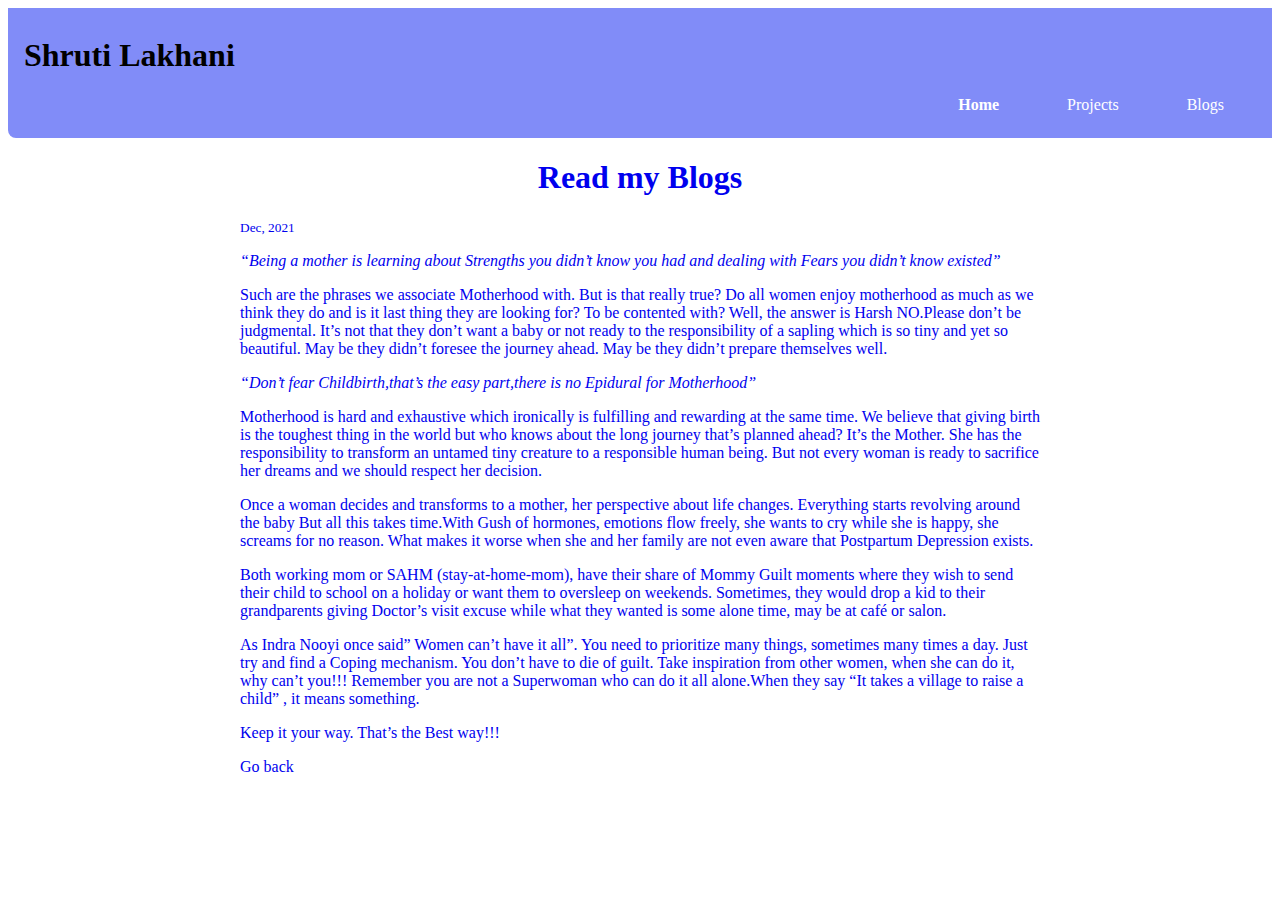
==== Lib/Blog1.html @ 2a4e99be "Blog1 done" ====
<!DOCTYPE html>
<html lang="en">
    <head>
        <meta charset="UTF-8">
        <meta http-equiv="X-UA-Compatible" content="IE=edge">
        <meta name="viewport" content="width=device-width, initial-scale=1.0">
        <link href="stylenew.css" rel="stylesheet" />
        <title>Home ! Projects ! Blogs </title>
        
    </head>


<body>
    <nav class= "navigation container">
      <h1>Shruti Lakhani</h1>
       <ul class="list-inline-bullet nav-pills">
         <li class="link"> 
            <a class="link link-active" href="/index.html">Home</li>
         <li class="link" > 
            <a class="link" href="/">Projects</li>
         <li class="link" > 
            <a class="link" href="Blogs.html">Blogs</li>
       </ul>
   </nav>
   <header class="hero hero-heading">
    <h1>Read my Blogs</h1>
  </header>
    <section class="section center">
        <div class="container center space">
            
            <small>Dec, 2021</small>
            <p style="font-size: 100%;">
            <em>“Being a mother is learning about Strengths you didn’t know you had and dealing with Fears you didn’t know existed”</em>
 
            </p>
            <p style="font-size: 100%;">
               Such are the phrases we associate Motherhood with. But is that really true? Do all women enjoy motherhood as much as we think they do and is it last thing they are looking for? To be contented with? Well, the answer is Harsh NO.Please don’t be judgmental.  It’s not that they don’t want a baby or not ready to the responsibility of a sapling which is so tiny and yet so beautiful.  May be they didn’t foresee the journey ahead. May be they didn’t prepare themselves well.
 
            </p> 
            <p style="font-size: 100%;"><em>“Don’t fear Childbirth,that’s the easy part,there is no Epidural for Motherhood”</em>

            </p>

            <p style="font-size: 100%;">Motherhood is hard and exhaustive which ironically is fulfilling and rewarding at the same time. We believe that giving birth is the toughest thing in the world but who knows about the long journey that’s planned ahead? It’s the Mother. She has the responsibility to transform an untamed tiny creature to a responsible human being. But not every woman is ready to sacrifice her dreams and we should respect her decision.

            </p>
  
   <p style="font-size: 100%;">Once a woman decides and transforms to a mother, her perspective about life changes. Everything starts revolving around the baby  But all this takes time.With Gush of hormones, emotions flow freely, she wants to cry while she is happy, she screams for no reason. What makes it worse when she and her family are not even aware that Postpartum Depression exists.

            </p>
  <p style="font-size: 100%;">Both working mom or SAHM (stay-at-home-mom), have their share of Mommy Guilt moments where they wish to send their child to school on a holiday or want them to oversleep on weekends. Sometimes, they would drop a kid to their grandparents giving Doctor’s visit excuse while what they wanted is some alone time, may be at café or salon.
    </p>
    <p style="font-size: 100%;">As Indra Nooyi once said” Women can’t have it all”. You need to prioritize many things, sometimes many times a day. Just try and find a Coping mechanism. You don’t have to die of guilt. Take inspiration from other women, when she can do it, why can’t you!!! Remember you are not a Superwoman who can do it all alone.When they say “It takes a village to raise a child” , it means something.


    </p>
   <p style="font-size: 100%;">Keep it your way. That’s the Best way!!!


    </p>
  
  
            <a class="primarylink link " href="Blogs.html">Go back</a>
            
            </div>
    </section>
    
    
</body>
</html>
---- Lib/stylenew.css ----
:root
{
    --primary-color:#818CF8;
    --dark-grey:#9CA3AF;
}

.navigation .container
{
    background-color: var(--primary-color);
    text-align: right;
}
.navigation
{
    background-color: var(--primary-color);
    padding: 0.5rem 1rem;
    border-bottom-left-radius: 0.5rem;
}

.list-inline-bullet .link
{
    display:inline;
    padding: 0.5rem 0.5rem;
    color: white;
}

.nav-pills
{
 text-align:right;
}

.navigation .link-active
{
    font-weight: bold;
}

.hero-img
{
    padding-top: 1rem;
    max-width: 350px;
    margin:auto;
    display: block;

}

.hero h1
{
    text-align:center;
    cursor:none;
}

.offwhite
{
background-color: #f5f5f5;
text-align: center;
cursor:none;
padding-bottom: 1rem;
}
.center
{
    max-width: 800px;
    margin: auto;
    color:black;
    
}
.white
{
background-color: white;
text-align: center;
cursor:none;
}

.white .Link-Projects
{
    border-radius: 1rem;
    background-color: var(--primary-color);
    display: block;
    max-width: 150px;
    padding: 1rem 1rem 1rem 1rem;
    margin-left: 400px;
}

.offwhite .Link-Projects
{
    border-radius: 1rem;
    background-color: white;
    display: block;
    max-width: 150px;
    padding: 1rem 1rem 1rem 1rem;
    margin-left: 400px;
    outline-color: var(--primary-color);
    border: solid;
}

.footer
{
    text-align: center;
    background-color: var(--primary-color);
    padding: 0.5rem 0.5rem;
    border-bottom-right-radius: 1rem;
    margin: 100px;
}
.footer-pills .list-inline-bullet
{
    display: inline;
}
.footer h3
{
 text-align: center;
 color: white;
}
a
{
    text-decoration: none;
}
.hero .hero-heading
{
    color:var(--dark-grey);
    text-align: center;
}

.white-center
{
    display:block;
    text-align: center;
    color: var(--dark-grey);
    max-width: 800px;
}
.Link-Projects
{
    border-radius: 1rem;
    background-color: var(--primary-color);
    display: block;
    max-width: 100px;
    padding: 1rem 1rem 1rem 3rem;
    margin-left: 10px;
    margin-bottom: 10px;
    color:black;
}

.Secondary .Link-Projects
{
    border-radius: 1rem;
    background-color: none;
    display: block;
    max-width: 100px;
    padding: 3rem 3rem 3rem 3rem;
    margin-left: 10px;
}
.format
{
    list-style-type:none;
}

.para
{
    color:black;
}
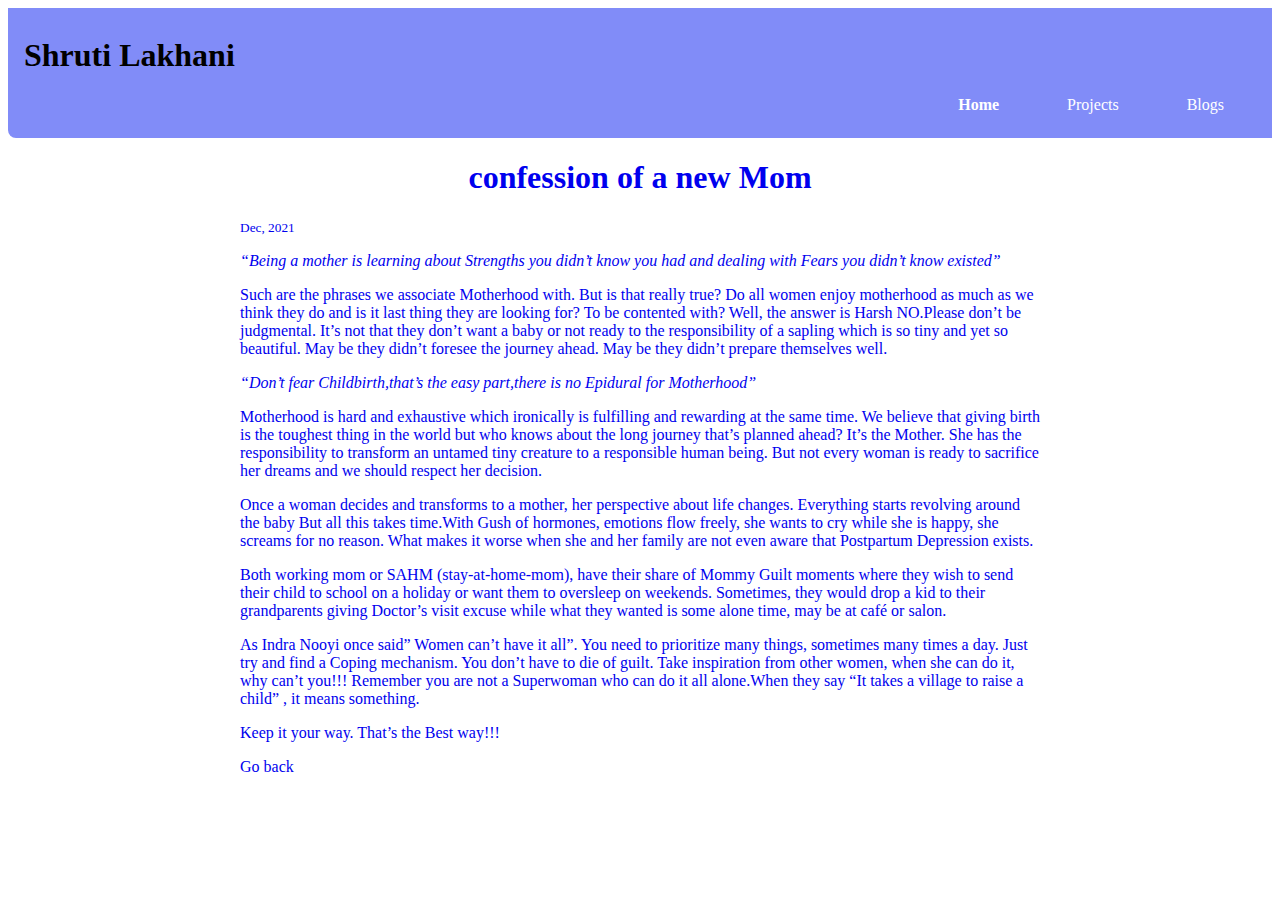
==== commit 6918d57f: "Title change" ====
--- a/Lib/Blog1.html
+++ b/Lib/Blog1.html
@@ -23,7 +23,7 @@
        </ul>
    </nav>
    <header class="hero hero-heading">
-    <h1>Read my Blogs</h1>
+    <h1>confession of a new Mom</h1>
   </header>
     <section class="section center">
         <div class="container center space">
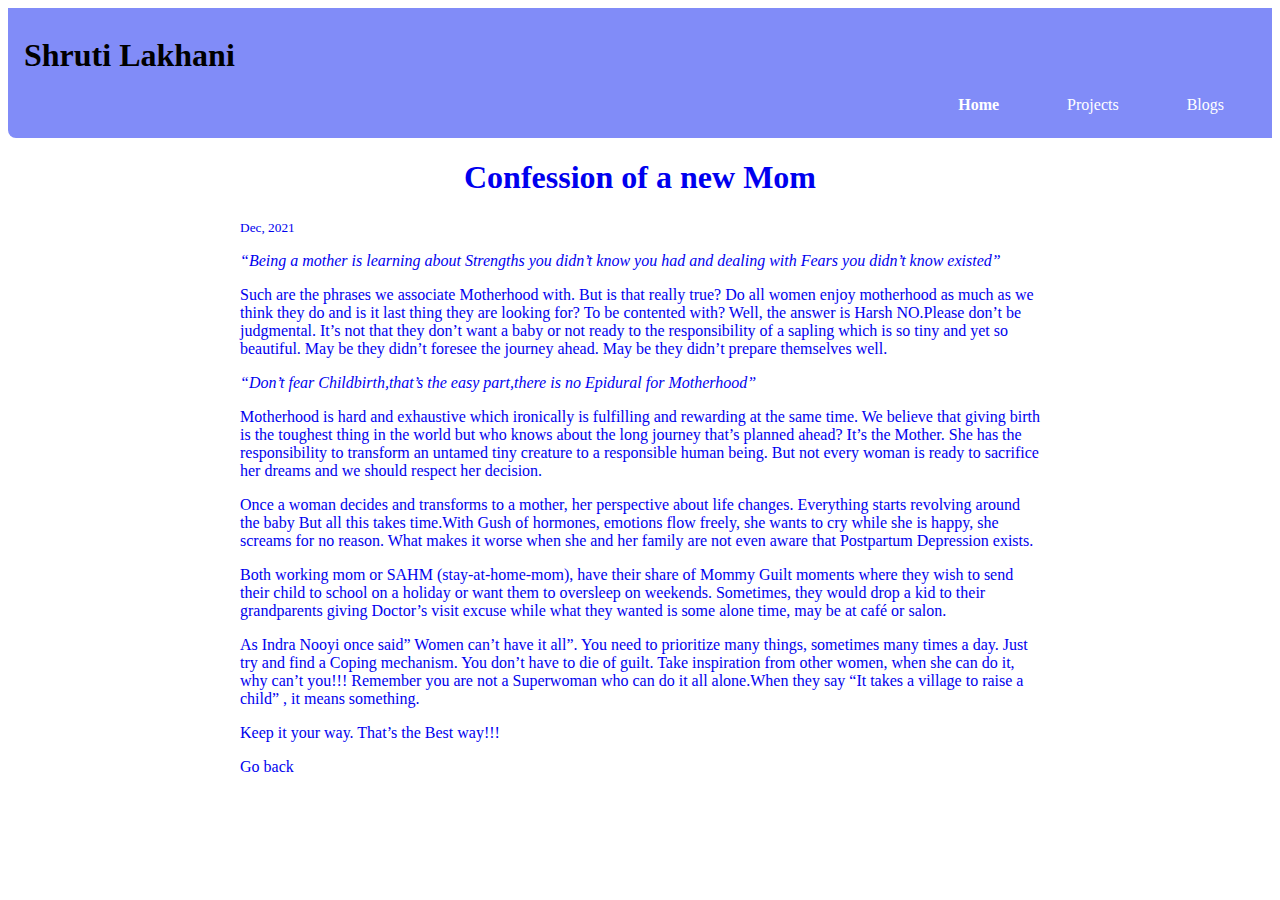
==== commit e9e7f8db: "Blog2 done" ====
--- a/Lib/Blog1.html
+++ b/Lib/Blog1.html
@@ -23,7 +23,7 @@
        </ul>
    </nav>
    <header class="hero hero-heading">
-    <h1>confession of a new Mom</h1>
+    <h1>Confession of a new Mom</h1>
   </header>
     <section class="section center">
         <div class="container center space">
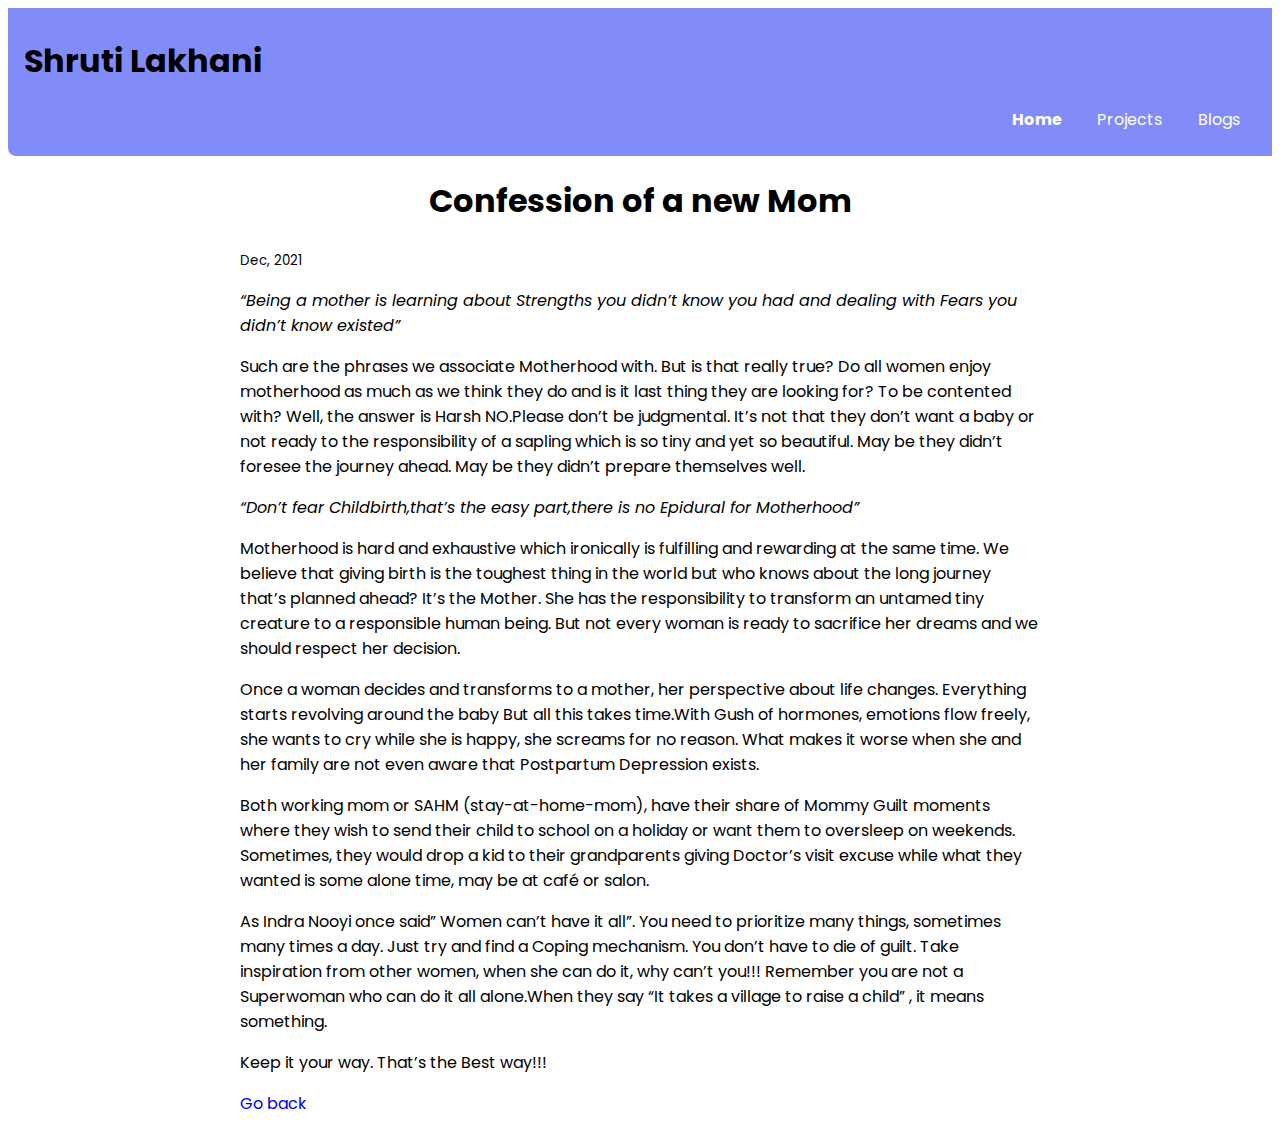
==== commit 08983900: "More changes" ====
--- a/Lib/Blog1.html
+++ b/Lib/Blog1.html
@@ -15,11 +15,11 @@
       <h1>Shruti Lakhani</h1>
        <ul class="list-inline-bullet nav-pills">
          <li class="link"> 
-            <a class="link link-active" href="/index.html">Home</li>
+            <a class="link link-active" href="/index.html">Home </a></li>
          <li class="link" > 
-            <a class="link" href="/">Projects</li>
+            <a class="link" href="/">Projects</a></li>
          <li class="link" > 
-            <a class="link" href="Blogs.html">Blogs</li>
+            <a class="link" href="Blogs.html">Blogs</a></li>
        </ul>
    </nav>
    <header class="hero hero-heading">
@@ -59,9 +59,8 @@
 
     </p>
   
-  
-            <a class="primarylink link " href="Blogs.html">Go back</a>
-            
+    <a class="primarylink link " href="Blogs.html">Go back</a>
+          
             </div>
     </section>
     
--- a/Lib/stylenew.css
+++ b/Lib/stylenew.css
@@ -1,3 +1,8 @@
+@import url('https://fonts.googleapis.com/css2?family=Poppins&display=swap');
+
+body{
+    font-family: 'Poppins', sans-serif;
+}
 :root
 {
     --primary-color:#818CF8;
@@ -129,21 +134,22 @@
 {
     border-radius: 1rem;
     background-color: var(--primary-color);
-    display: block;
+    display: inline;
+    text-align: center;
     max-width: 100px;
-    padding: 1rem 1rem 1rem 3rem;
+    padding: 1rem 1.2rem; 
     margin-left: 10px;
     margin-bottom: 10px;
     color:black;
 }
 
-.Secondary .Link-Projects
-{
+.Secondary {
+    text-align: center;
     border-radius: 1rem;
     background-color: none;
-    display: block;
+    display: inline;
     max-width: 100px;
-    padding: 3rem 3rem 3rem 3rem;
+    padding: 1rem;
     margin-left: 10px;
 }
 .format
@@ -151,7 +157,16 @@
     list-style-type:none;
 }
 
-.para
+.Para
 {
     color:black;
+    margin-bottom: 5rem;
+}
+.center
+{
+align-items: center;
+}
+.space
+{
+    margin-bottom: 2rem;
 }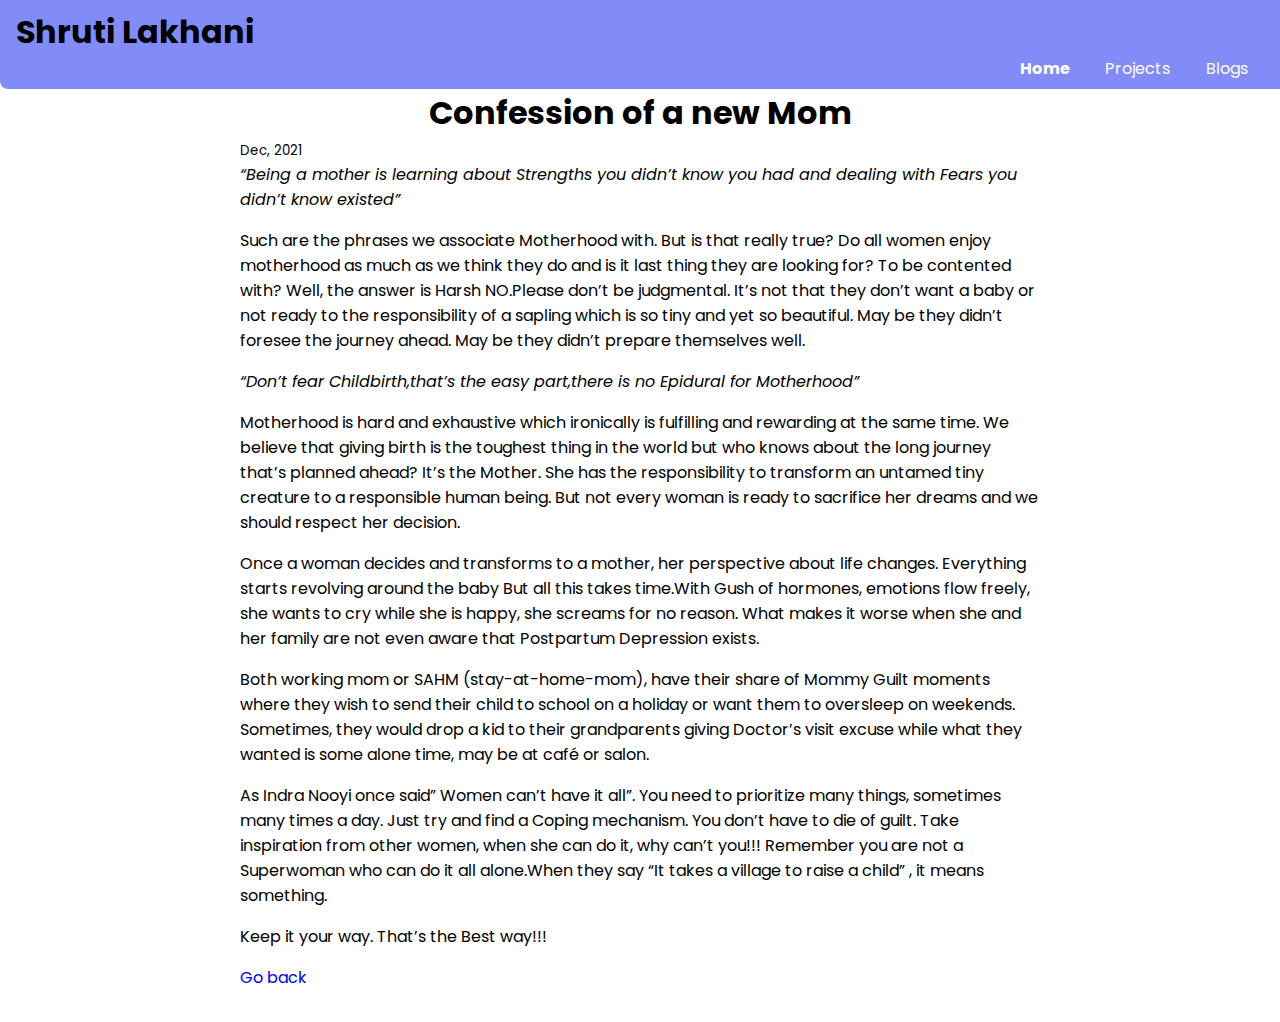
==== commit ca7a01b3: "Changes to Blog indentation" ====
--- a/Lib/Blog1.html
+++ b/Lib/Blog1.html
@@ -29,32 +29,32 @@
         <div class="container center space">
             
             <small>Dec, 2021</small>
-            <p style="font-size: 100%;">
+            <p style="font-size: 100%;" class="blog-style">
             <em>“Being a mother is learning about Strengths you didn’t know you had and dealing with Fears you didn’t know existed”</em>
  
             </p>
-            <p style="font-size: 100%;">
+            <p style="font-size: 100%;" class="blog-style">
                Such are the phrases we associate Motherhood with. But is that really true? Do all women enjoy motherhood as much as we think they do and is it last thing they are looking for? To be contented with? Well, the answer is Harsh NO.Please don’t be judgmental.  It’s not that they don’t want a baby or not ready to the responsibility of a sapling which is so tiny and yet so beautiful.  May be they didn’t foresee the journey ahead. May be they didn’t prepare themselves well.
  
             </p> 
-            <p style="font-size: 100%;"><em>“Don’t fear Childbirth,that’s the easy part,there is no Epidural for Motherhood”</em>
+            <p style="font-size: 100%;" class="blog-style"><em>“Don’t fear Childbirth,that’s the easy part,there is no Epidural for Motherhood”</em>
 
             </p>
 
-            <p style="font-size: 100%;">Motherhood is hard and exhaustive which ironically is fulfilling and rewarding at the same time. We believe that giving birth is the toughest thing in the world but who knows about the long journey that’s planned ahead? It’s the Mother. She has the responsibility to transform an untamed tiny creature to a responsible human being. But not every woman is ready to sacrifice her dreams and we should respect her decision.
+            <p style="font-size: 100%;" class="blog-style">Motherhood is hard and exhaustive which ironically is fulfilling and rewarding at the same time. We believe that giving birth is the toughest thing in the world but who knows about the long journey that’s planned ahead? It’s the Mother. She has the responsibility to transform an untamed tiny creature to a responsible human being. But not every woman is ready to sacrifice her dreams and we should respect her decision.
 
             </p>
   
-   <p style="font-size: 100%;">Once a woman decides and transforms to a mother, her perspective about life changes. Everything starts revolving around the baby  But all this takes time.With Gush of hormones, emotions flow freely, she wants to cry while she is happy, she screams for no reason. What makes it worse when she and her family are not even aware that Postpartum Depression exists.
+   <p style="font-size: 100%;" class="blog-style">Once a woman decides and transforms to a mother, her perspective about life changes. Everything starts revolving around the baby  But all this takes time.With Gush of hormones, emotions flow freely, she wants to cry while she is happy, she screams for no reason. What makes it worse when she and her family are not even aware that Postpartum Depression exists.
 
             </p>
-  <p style="font-size: 100%;">Both working mom or SAHM (stay-at-home-mom), have their share of Mommy Guilt moments where they wish to send their child to school on a holiday or want them to oversleep on weekends. Sometimes, they would drop a kid to their grandparents giving Doctor’s visit excuse while what they wanted is some alone time, may be at café or salon.
+  <p style="font-size: 100%;" class="blog-style">Both working mom or SAHM (stay-at-home-mom), have their share of Mommy Guilt moments where they wish to send their child to school on a holiday or want them to oversleep on weekends. Sometimes, they would drop a kid to their grandparents giving Doctor’s visit excuse while what they wanted is some alone time, may be at café or salon.
     </p>
-    <p style="font-size: 100%;">As Indra Nooyi once said” Women can’t have it all”. You need to prioritize many things, sometimes many times a day. Just try and find a Coping mechanism. You don’t have to die of guilt. Take inspiration from other women, when she can do it, why can’t you!!! Remember you are not a Superwoman who can do it all alone.When they say “It takes a village to raise a child” , it means something.
+    <p style="font-size: 100%;" class="blog-style">As Indra Nooyi once said” Women can’t have it all”. You need to prioritize many things, sometimes many times a day. Just try and find a Coping mechanism. You don’t have to die of guilt. Take inspiration from other women, when she can do it, why can’t you!!! Remember you are not a Superwoman who can do it all alone.When they say “It takes a village to raise a child” , it means something.
 
 
     </p>
-   <p style="font-size: 100%;">Keep it your way. That’s the Best way!!!
+   <p style="font-size: 100%;" class="blog-style">Keep it your way. That’s the Best way!!!
 
 
     </p>
--- a/Lib/stylenew.css
+++ b/Lib/stylenew.css
@@ -1,7 +1,12 @@
 @import url('https://fonts.googleapis.com/css2?family=Poppins&display=swap');
+*{padding:0rem;
+margin: 0rem}
 
 body{
     font-family: 'Poppins', sans-serif;
+    min-height: 100vh;
+    display: flex;
+    flex-direction: column;
 }
 :root
 {
@@ -102,7 +107,8 @@
     background-color: var(--primary-color);
     padding: 0.5rem 0.5rem;
     border-bottom-right-radius: 1rem;
-    margin: 100px;
+    width: 100%;
+    margin-top: auto;
 }
 .footer-pills .list-inline-bullet
 {
@@ -135,12 +141,15 @@
     border-radius: 1rem;
     background-color: var(--primary-color);
     display: inline;
+    justify-content: center;
     text-align: center;
     max-width: 100px;
     padding: 1rem 1.2rem; 
     margin-left: 10px;
     margin-bottom: 10px;
     color:black;
+    align-items: center;
+
 }
 
 .Secondary {
@@ -169,4 +178,8 @@
 .space
 {
     margin-bottom: 2rem;
+}
+.blog-style
+{
+    margin-bottom: 1rem;
 }